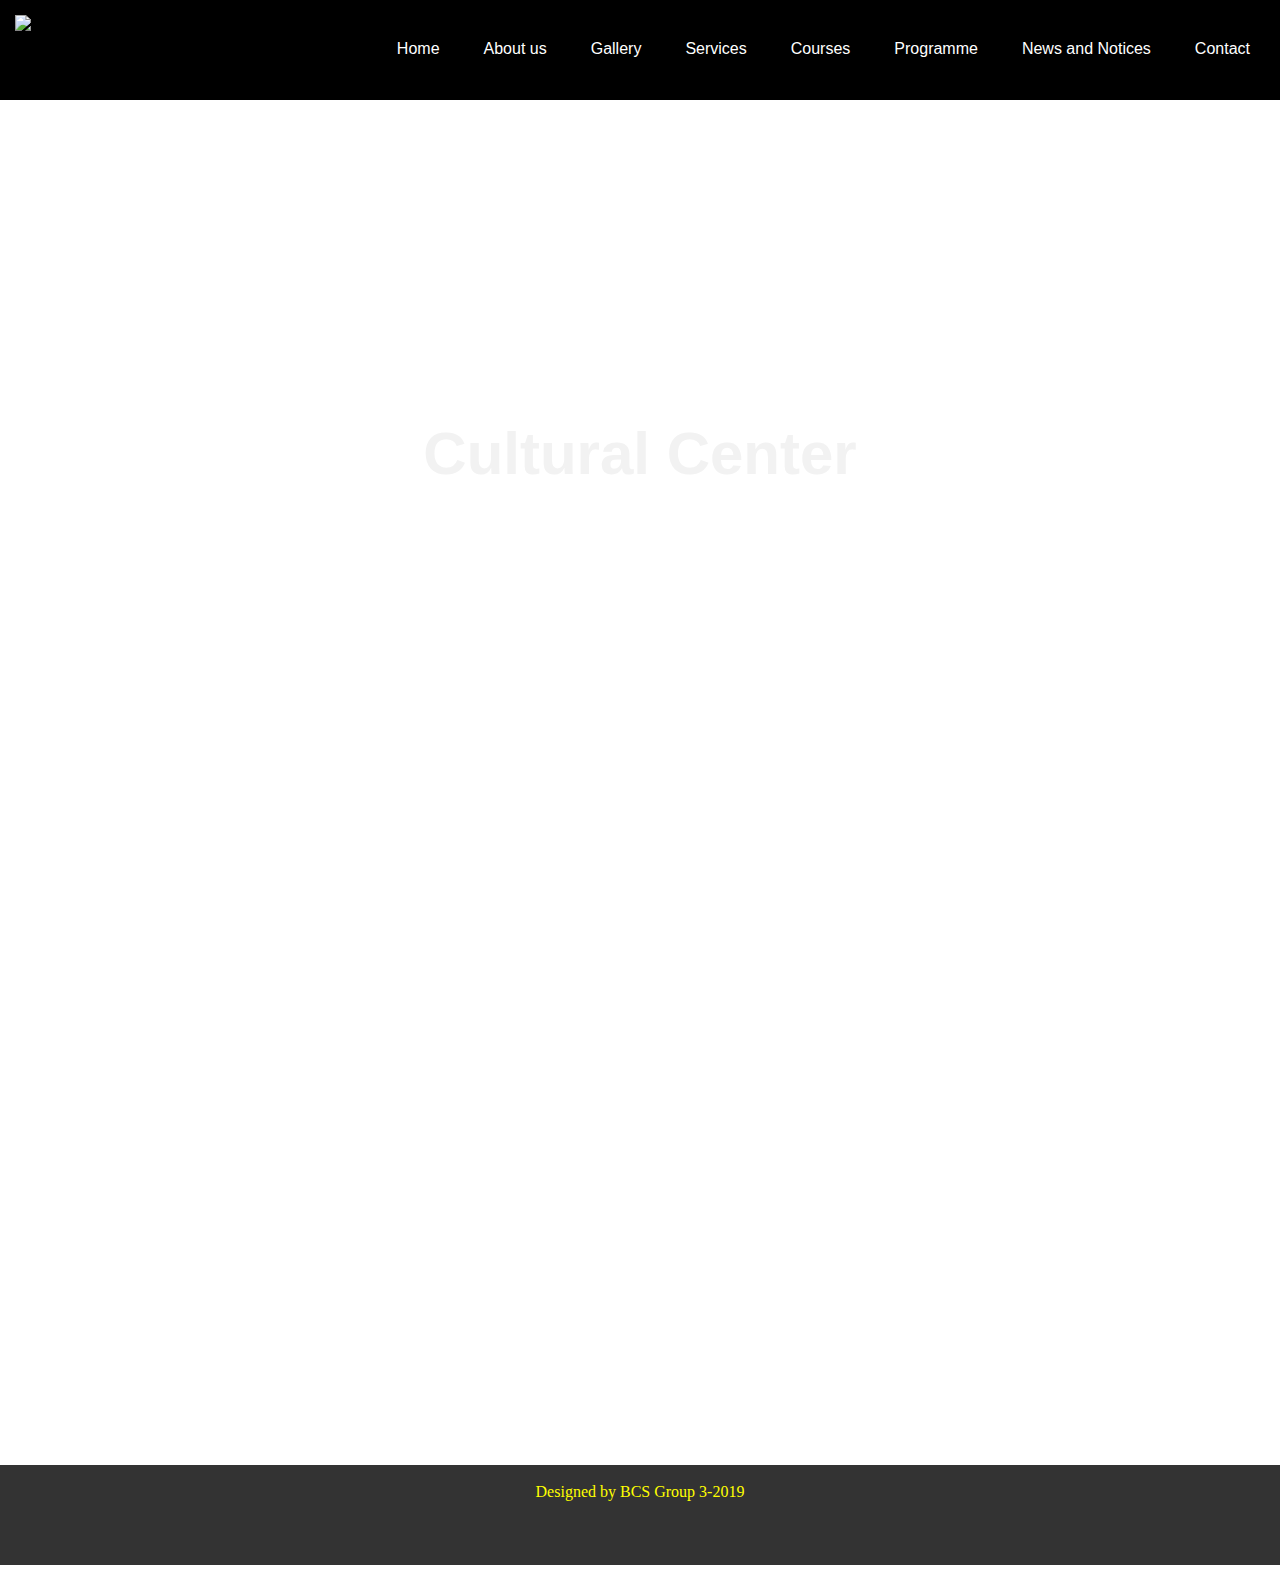
==== Index.html @ 13e873e1 "Include Files" ====
<!DOCTYPE html>
<head>
<title>Home</title>
	<meta name="description" content="This page is about the cultural center of University of Ruhuna">
	<meta name="keywords" content="University,Ruhuna,cultural center">
	<link href="home.css" rel="stylesheet" type="text/css"> 
</head>
<body>
	<header>
		<div class="container">
		<div class="nav-bar">
		<img src="image/logo.png" class="logo1">
		
	
		<ul class="menu">
			<li><a href="Index.html">Home</a></li>
			<li><a href="aboutus.html">About us</a></li>
			<li><a href="Gallery.html">Gallery</a></li>
			<li><a href="services.html">Services</a></li>
			<li><a href="courses.html">Courses</a></li>
			<li><a href="programme.html">Programme</a></li>
			<li><a href="notices.html">News and Notices</a></li>
			<li><a href="contactdetails.html">Contact</a></li>
		
		</ul>
		</div>
	</header>
	<div class="pic">
		<div class="introduction">
		<h1>University of Ruhuna</h1>
		<h2 color="black">Cultural Center</h2></div>
	</div>

	<footer>
		<div class="footer1"><br>
			<p style="text-align:center"><font color="yellow">Designed by BCS Group 3-2019</font></p>
		</div>
	</footer>
</body>
</html>
---- home.css ----
*
{
	margin: 0;
	padding: 0;
}
.pic
{
	background-image:url("image/home.jpg");
	margin-top:10px;
	padding-top:5px;
	height: 150vh;
	width:100%;
	background-size: cover;
	background-position: middle;
}


.container
{ 
	width: 100%;
	
}
.nav-bar
{
	background-color: rgb(0,0,0,1);
	width: 100%;
	height: 100px;
}
.logo1
{
	margin: 15px ;
	height: 60px;
}


.menu
{
	float: right;
	list-style: none;
	margin: 10px;
}

.menu li
{
	
	display: inline-block;
	margin: 30px 20px;
}

.menu li a
{
	
	color: #fff;
	padding: px 10px;
	font-family: sans-serif;
	letter-spacing: 0px;
	border: 1px  #fff;
	text-decoration: none;
}

.menu li a:hover
{
	background: #fff;
	transition: .2s;
	color: #000;
}

.introduction
{
	position: relative;
	text-align: center;
	font-family: sans-serif;
	color: #000000;
	top: 160px;
}

.introduction h1
{
	font-size: 82px;
	margin: 25px;
	color: #fff;
	font-family:"Comic Sans MS", cursive, sans-serif;
}

.introduction h2
{
	font-size:60px;
	margin: 25px;
	color: #f2f2f2;
	font-family:"Comic Sans MS", cursive, sans-serif;
}
.footer1
{
	margin-top:0px;
	margin-bottom: 10px;
	background-color: rgb(0,0,0,0.8);
	height: 100px;
	width:100%;
}
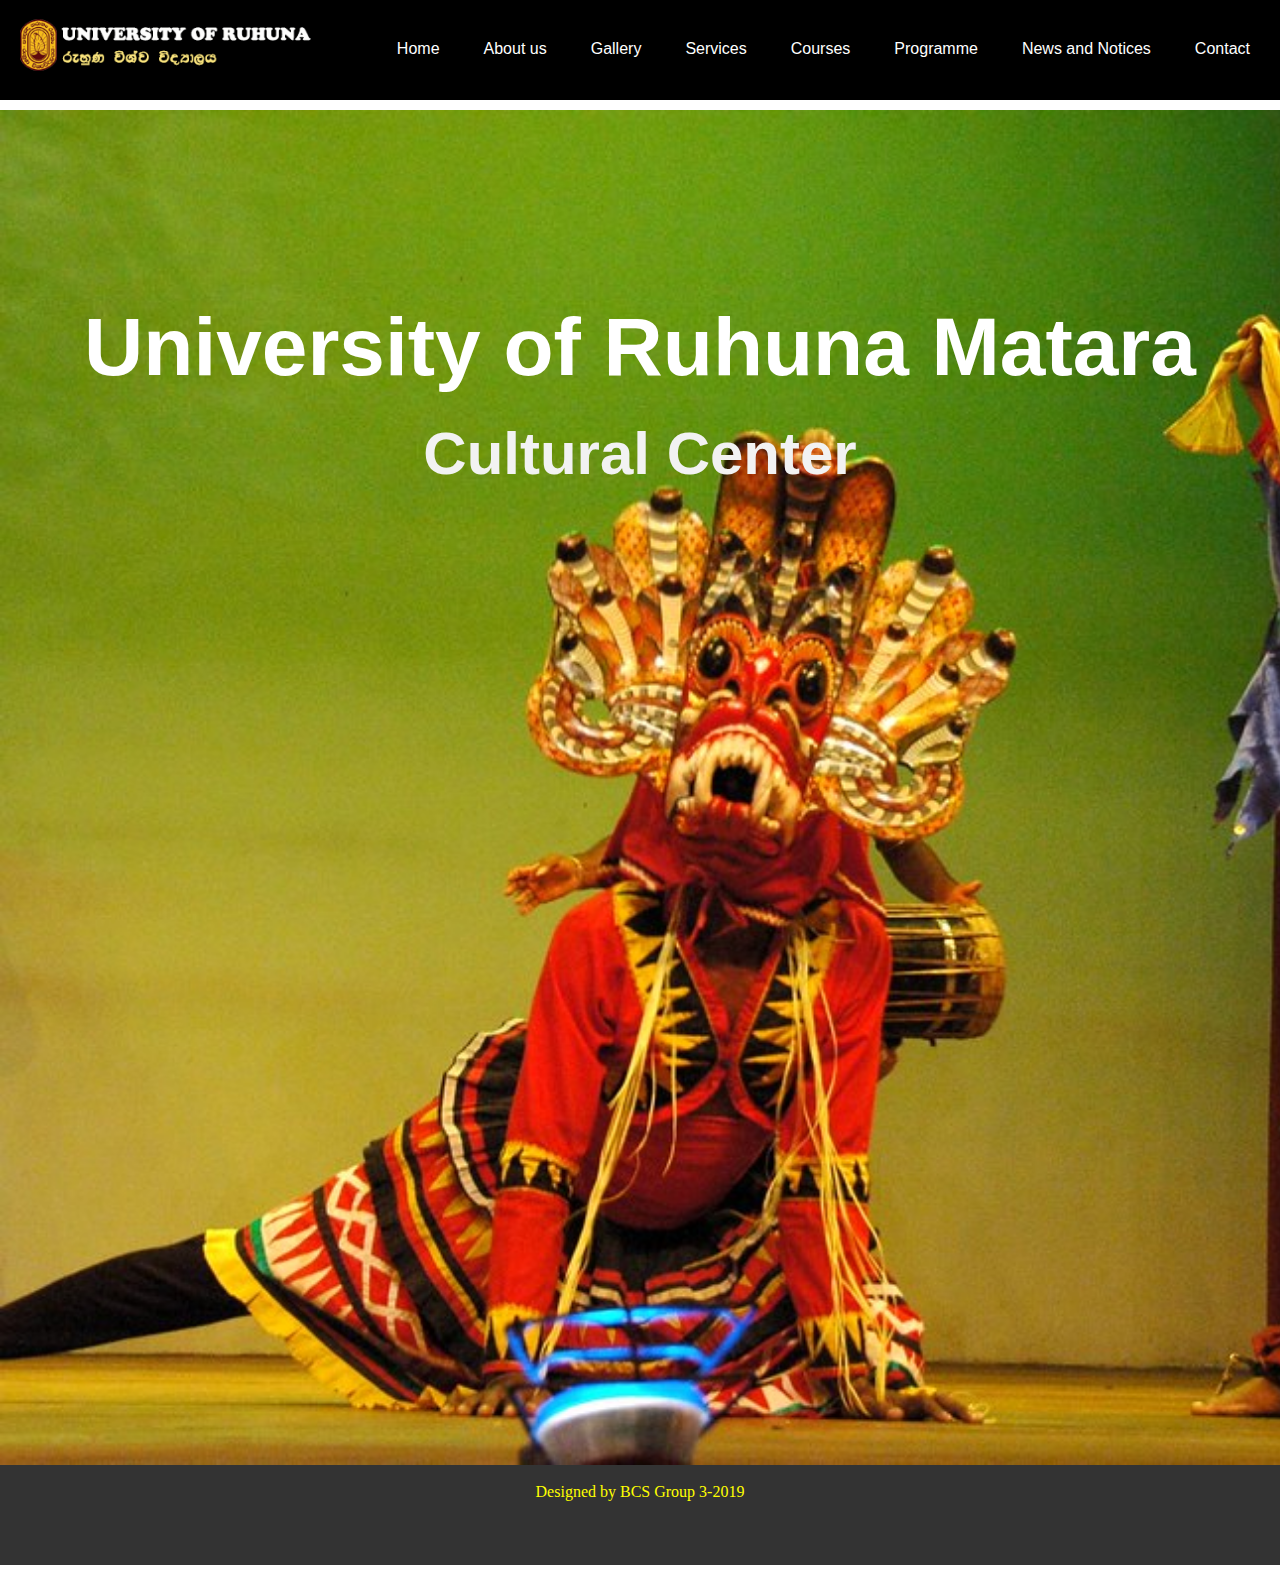
==== commit 2aa47311: "header change" ====
--- a/Index.html
+++ b/Index.html
@@ -27,7 +27,7 @@
 	</header>
 	<div class="pic">
 		<div class="introduction">
-		<h1>University of Ruhuna</h1>
+		<h1>University of Ruhuna Matara</h1>
 		<h2 color="black">Cultural Center</h2></div>
 	</div>
 
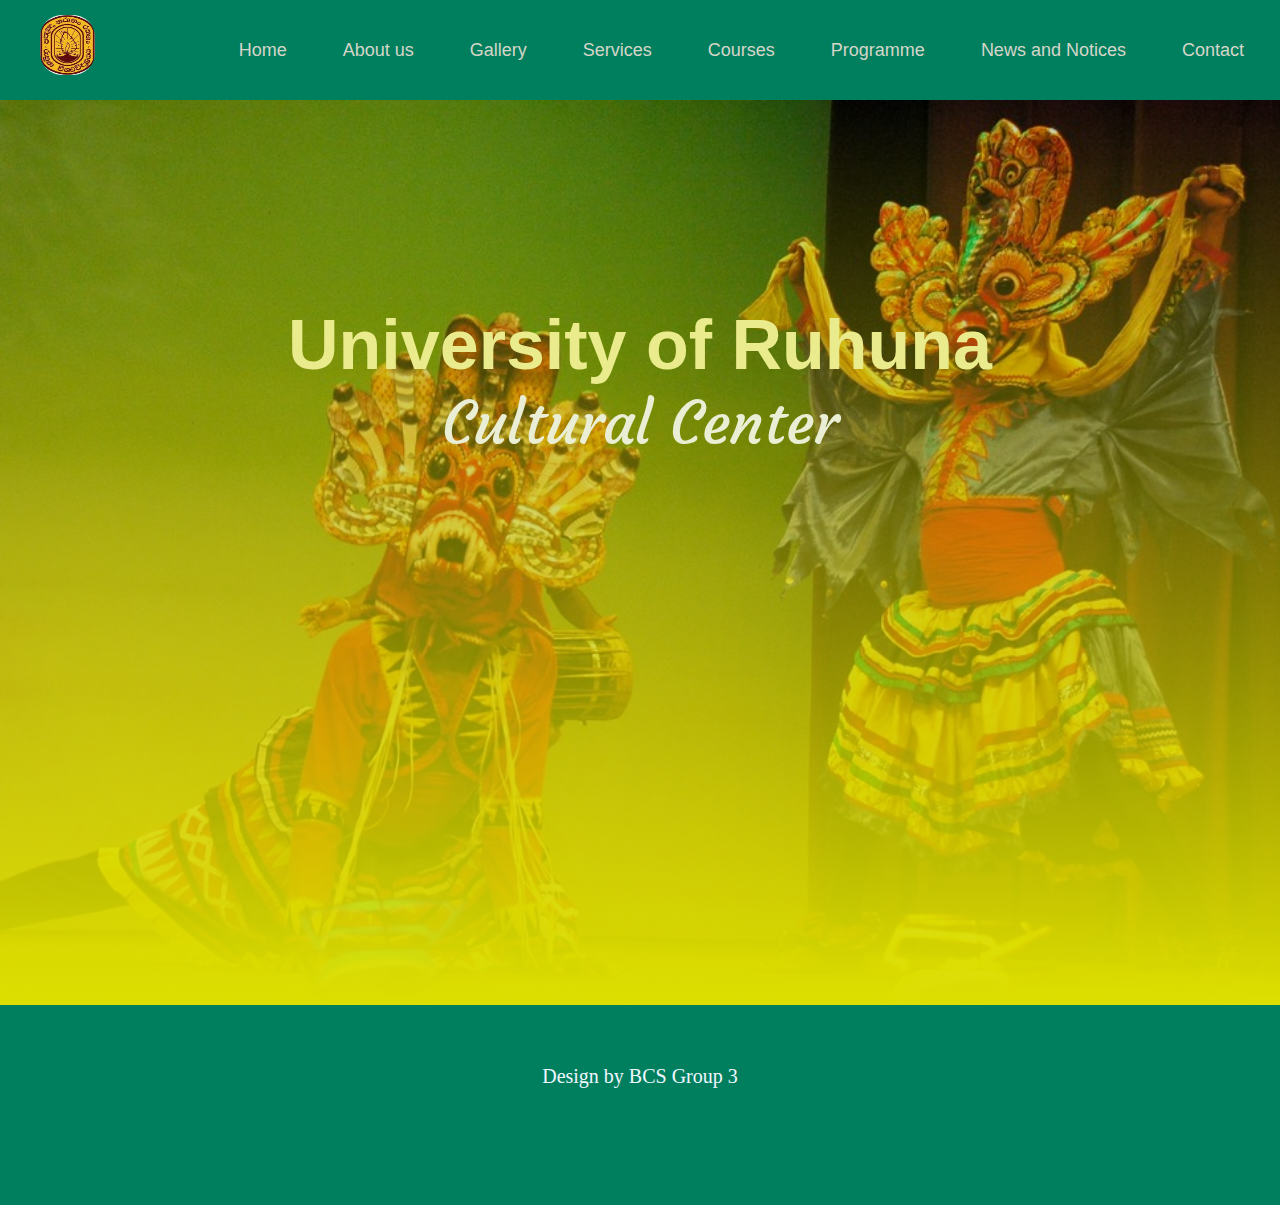
==== commit f07b929e: "change home" ====
--- a/Index.html
+++ b/Index.html
@@ -1,41 +1,44 @@
 <!DOCTYPE html>
-<head>
-<title>Home</title>
-	<meta name="description" content="This page is about the cultural center of University of Ruhuna">
-	<meta name="keywords" content="University,Ruhuna,cultural center">
-	<link href="home.css" rel="stylesheet" type="text/css"> 
-</head>
+	<head>
+		<title>
+			Cultural Center
+		</title>
+		<meta name="description" content="This page is about the cultural center of University of Ruhuna">
+		<meta name="keywords" content="University,Ruhuna,cultural center">
+		<link href="home.css" rel="stylesheet" type="text/css"> 
+	
+	</head>
 <body>
 	<header>
-		<div class="container">
-		<div class="nav-bar">
-		<img src="image/logo.png" class="logo1">
 		
+			<div class="nav-bar">
+				<img src="image/logo.jpg" class="logo1">
+					<ul class="menu">
+						<li><a href="Index.html">Home</a></li>
+						<li><a href="aboutus.html">About us</a></li>
+						<li><a href="Gallery.html">Gallery</a></li>
+						<li><a href="services.html">Services</a></li>
+						<li><a href="courses.html">Courses</a></li>
+						<li><a href="programme.html">Programme</a></li>
+						<li><a href="notices.html">News and Notices</a></li>
+						<li><a href="contactdetails.html">Contact</a></li>
+					</ul>
+			</div>
+	</header>
 	
-		<ul class="menu">
-			<li><a href="Index.html">Home</a></li>
-			<li><a href="aboutus.html">About us</a></li>
-			<li><a href="Gallery.html">Gallery</a></li>
-			<li><a href="services.html">Services</a></li>
-			<li><a href="courses.html">Courses</a></li>
-			<li><a href="programme.html">Programme</a></li>
-			<li><a href="notices.html">News and Notices</a></li>
-			<li><a href="contactdetails.html">Contact</a></li>
-		
-		</ul>
+	<section id="Body">
+		<div class="introduction">
+			<h1>University of Ruhuna</h1>
+		<p color="black">Cultural Center</p>
 		</div>
-	</header>
-	<div class="pic">
-		<div class="introduction">
-		<h1>University of Ruhuna Matara</h1>
-		<h2 color="black">Cultural Center</h2></div>
-	</div>
+	
+	</section>
+	<footer>
+		<p>Design by BCS Group 3<p>
+	</footer>
 
-	<footer>
-		<div class="footer1"><br>
-			<p style="text-align:center"><font color="yellow">Designed by BCS Group 3-2019</font></p>
-		</div>
-	</footer>
+
+	
 </body>
 </html>
 	
--- a/home.css
+++ b/home.css
@@ -1,102 +1,78 @@
-*
-{
-	margin: 0;
-	padding: 0;
-}
-.pic
-{
-	background-image:url("image/home.jpg");
-	margin-top:10px;
-	padding-top:5px;
-	height: 150vh;
-	width:100%;
-	background-size: cover;
-	background-position: middle;
+@import url("https://fonts.googleapis.com/css2?family=Courgette&family=Libre+Baskerville:ital,wght@0,400;0,700;1,400&display=swap");
+* {
+  margin: 0;
+  padding: 0;
 }
 
-
-.container
-{ 
-	width: 100%;
-	
+#Body {
+  background-image: linear-gradient(rgba(0, 0, 0, 0.2), #dddf00),
+    url("image/home.jpg");
+  background-position: center;
+  background-size: cover;
+  padding-top: 5px;
+  height: 100vh;
+  width: 100%;
 }
-.nav-bar
-{
-	background-color: rgb(0,0,0,1);
-	width: 100%;
-	height: 100px;
+.introduction {
+  text-align: center;
+  padding-top: 200px;
 }
-.logo1
-{
-	margin: 15px ;
-	height: 60px;
+.introduction h1 {
+  color: rgb(233, 235, 140);
+  font-size: 70px;
+  font-family: "Comic Sans MS", cursive, sans-serif;
+}
+.introduction p {
+  color: rgb(234, 238, 212);
+  font-size: 60px;
+  font-family: "Courgette", cursive;
 }
 
-
-.menu
-{
-	float: right;
-	list-style: none;
-	margin: 10px;
+.nav-bar {
+  background-color: #007f5f;
+  width: 100%;
+  height: 100px;
+}
+.logo1 {
+  margin-left: 40px;
+  margin-top: 15px;
+  height: 60px;
+  width: 55px;
+  border-radius: 22px;
 }
 
-.menu li
-{
-	
-	display: inline-block;
-	margin: 30px 20px;
+.menu {
+  float: right;
+  list-style: none;
+  margin: 10px;
 }
 
-.menu li a
-{
-	
-	color: #fff;
-	padding: px 10px;
-	font-family: sans-serif;
-	letter-spacing: 0px;
-	border: 1px  #fff;
-	text-decoration: none;
+.menu li {
+  display: inline-block;
+  margin: 30px 20px;
 }
 
-.menu li a:hover
-{
-	background: #fff;
-	transition: .2s;
-	color: #000;
+.menu li a {
+  color: rgb(214, 214, 200);
+  font-size: 18px;
+  padding: 6px;
+  font-family: sans-serif;
+  text-decoration: none;
 }
 
-.introduction
-{
-	position: relative;
-	text-align: center;
-	font-family: sans-serif;
-	color: #000000;
-	top: 160px;
+.menu li a:hover {
+  transition: 0.2s;
+  color: white;
 }
 
-.introduction h1
-{
-	font-size: 82px;
-	margin: 25px;
-	color: #fff;
-	font-family:"Comic Sans MS", cursive, sans-serif;
+footer {
+  background-color: #007f5f;
+  width: 100%;
+  height: 200px;
 }
-
-.introduction h2
-{
-	font-size:60px;
-	margin: 25px;
-	color: #f2f2f2;
-	font-family:"Comic Sans MS", cursive, sans-serif;
+footer p {
+  text-align: center;
+  padding-top: 60px;
+  font-size: 20px;
+  color: aliceblue;
 }
-.footer1
-{
-	margin-top:0px;
-	margin-bottom: 10px;
-	background-color: rgb(0,0,0,0.8);
-	height: 100px;
-	width:100%;
-}
-
-
-	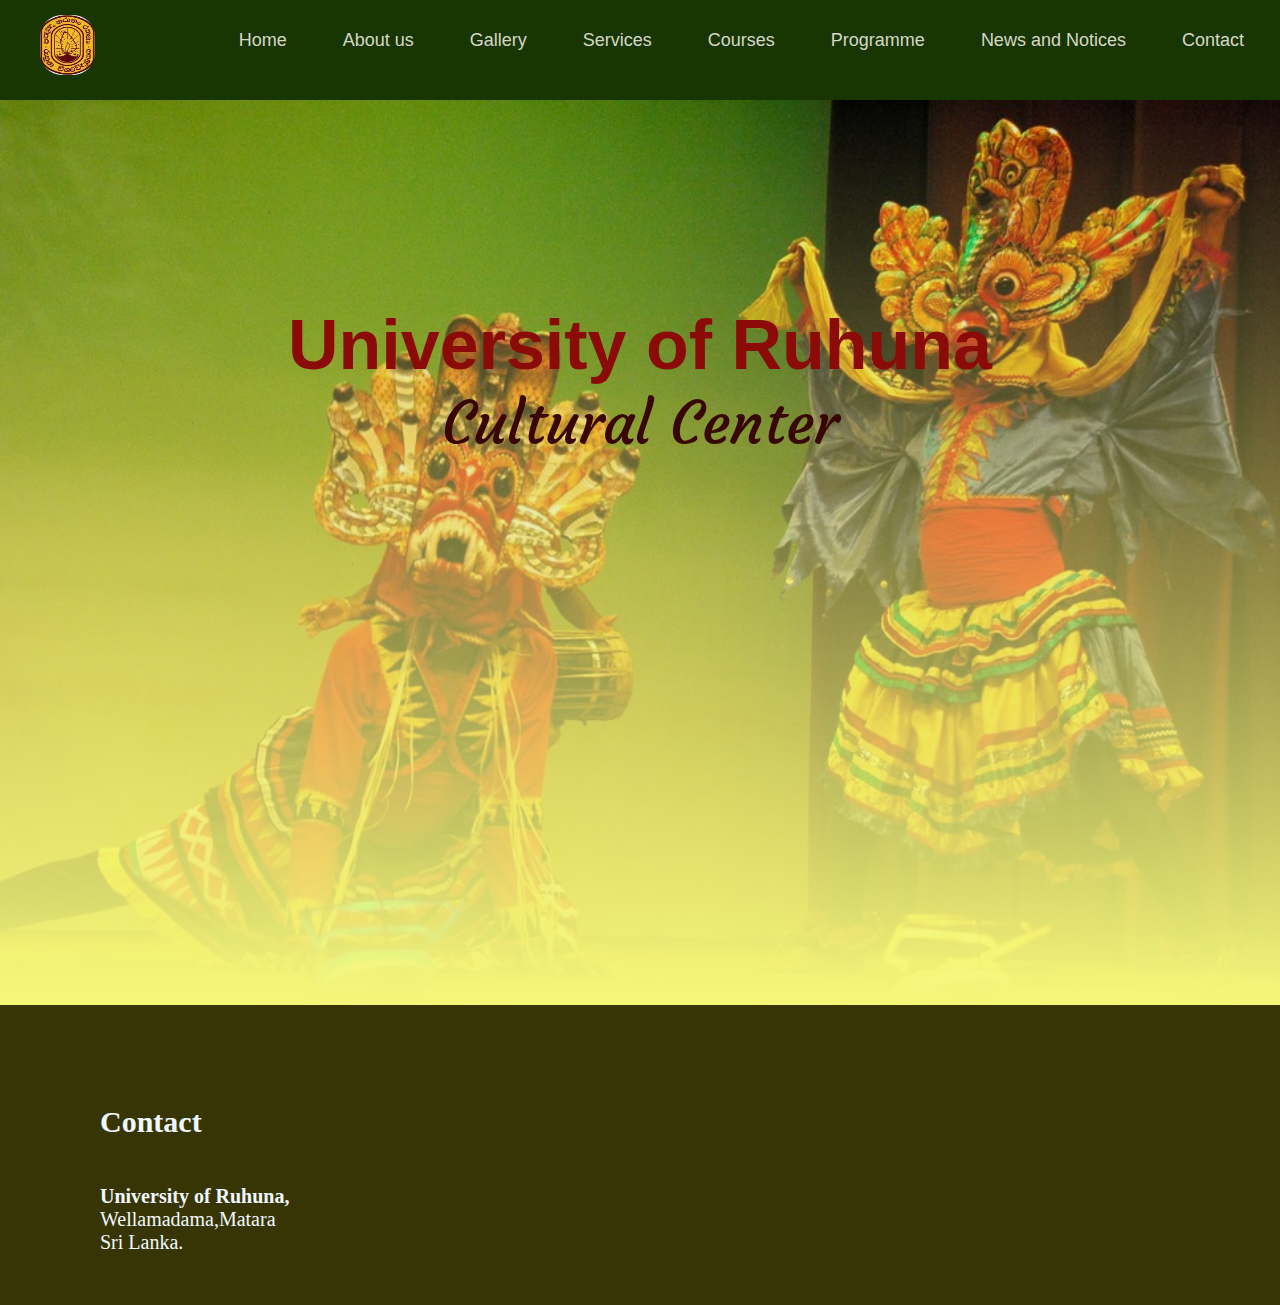
==== commit 41e15a82: "home changed" ====
--- a/Index.html
+++ b/Index.html
@@ -12,7 +12,8 @@
 	<header>
 		
 			<div class="nav-bar">
-				<img src="image/logo.jpg" class="logo1">
+					<img src="image/logo.jpg" class="logo1">
+				
 					<ul class="menu">
 						<li><a href="Index.html">Home</a></li>
 						<li><a href="aboutus.html">About us</a></li>
@@ -33,8 +34,15 @@
 		</div>
 	
 	</section>
+
+	
 	<footer>
-		<p>Design by BCS Group 3<p>
+		<div class="footer1">
+			<h2>Contact</h2>
+			<p><br><br><b>University of Ruhuna,</b><br>Wellamadama,Matara<br>Sri Lanka.</p>
+			</div>
+			
+			
 	</footer>
 
 
--- a/home.css
+++ b/home.css
@@ -5,7 +5,7 @@
 }
 
 #Body {
-  background-image: linear-gradient(rgba(0, 0, 0, 0.2), #dddf00),
+  background-image: linear-gradient(rgba(0, 0, 0, 0.1), #f5f77b),
     url("image/home.jpg");
   background-position: center;
   background-size: cover;
@@ -18,18 +18,18 @@
   padding-top: 200px;
 }
 .introduction h1 {
-  color: rgb(233, 235, 140);
+  color: rgb(138, 11, 7);
   font-size: 70px;
   font-family: "Comic Sans MS", cursive, sans-serif;
 }
 .introduction p {
-  color: rgb(234, 238, 212);
+  color: rgb(56, 6, 3);
   font-size: 60px;
   font-family: "Courgette", cursive;
 }
 
 .nav-bar {
-  background-color: #007f5f;
+  background-color: #183602;
   width: 100%;
   height: 100px;
 }
@@ -39,6 +39,7 @@
   height: 60px;
   width: 55px;
   border-radius: 22px;
+  position: absolute;
 }
 
 .menu {
@@ -49,7 +50,7 @@
 
 .menu li {
   display: inline-block;
-  margin: 30px 20px;
+  margin: 20px 20px;
 }
 
 .menu li a {
@@ -66,13 +67,14 @@
 }
 
 footer {
-  background-color: #007f5f;
+  background-color: #383504;
   width: 100%;
-  height: 200px;
+  height: 300px;
 }
-footer p {
-  text-align: center;
-  padding-top: 60px;
+.footer1 {
+  padding-top: 100px;
+  padding-left: 100px;
   font-size: 20px;
   color: aliceblue;
+  width: 300px;
 }
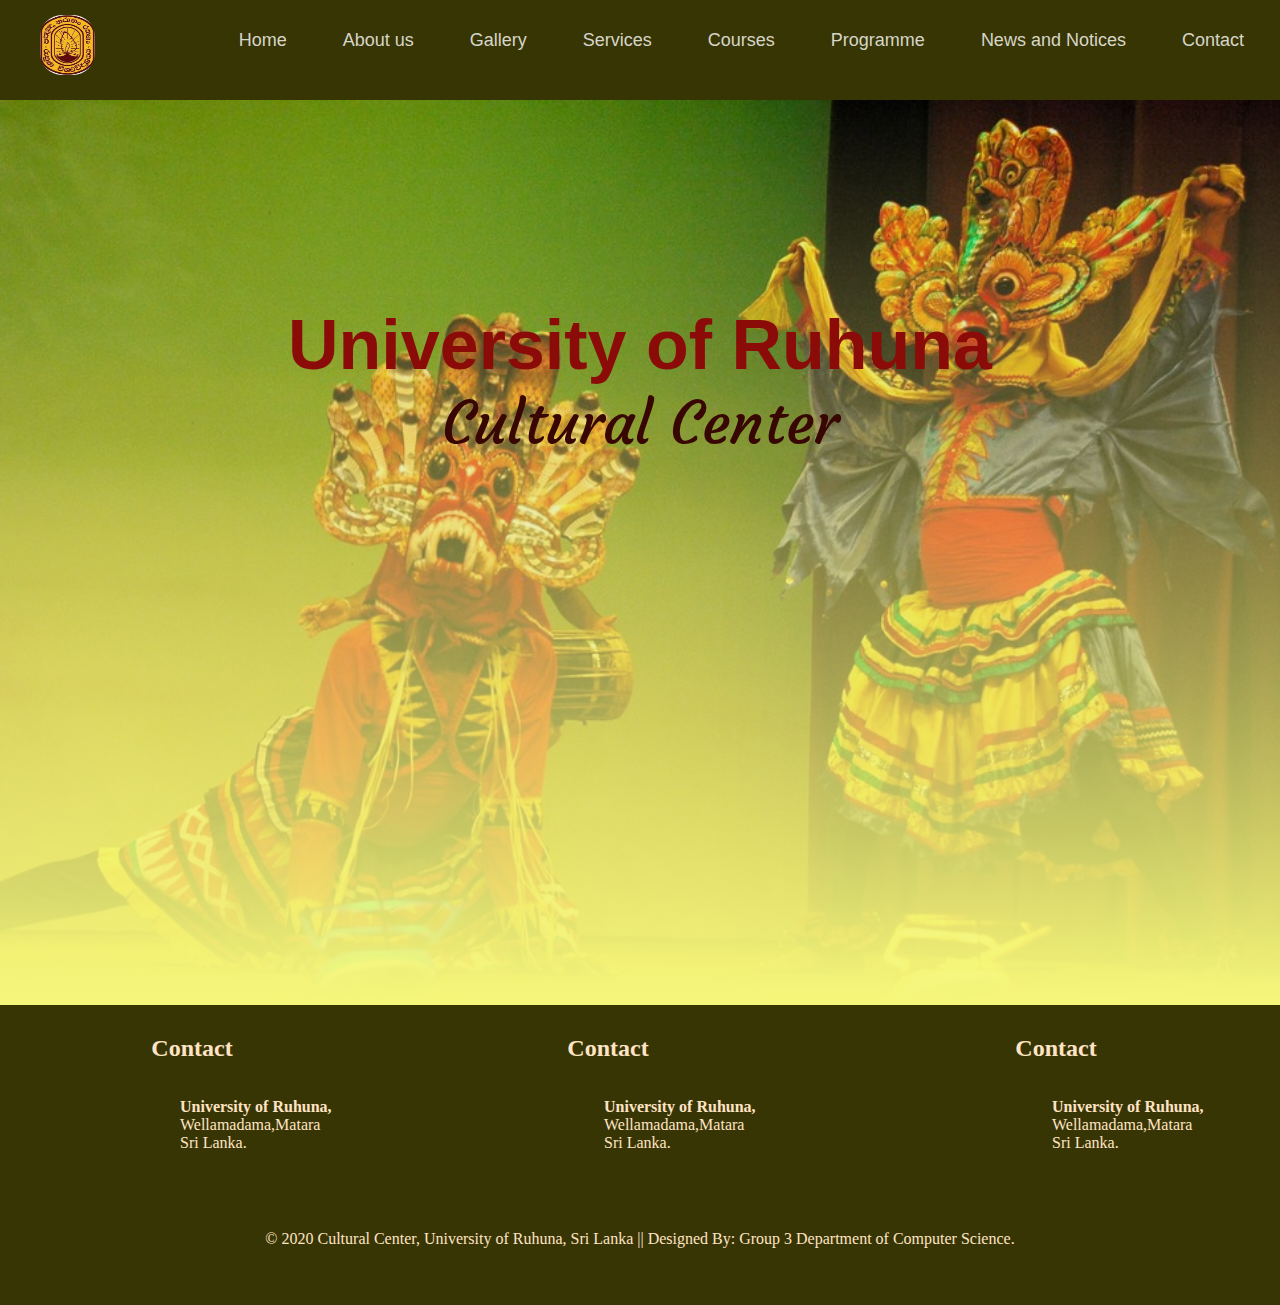
==== commit d64774e0: "Complete Home Page" ====
--- a/Index.html
+++ b/Index.html
@@ -3,8 +3,8 @@
 		<title>
 			Cultural Center
 		</title>
-		<meta name="description" content="This page is about the cultural center of University of Ruhuna">
-		<meta name="keywords" content="University,Ruhuna,cultural center">
+		<meta name="viewport" content="width=device-width, initial-scale=1.0">
+		
 		<link href="home.css" rel="stylesheet" type="text/css"> 
 	
 	</head>
@@ -35,14 +35,25 @@
 	
 	</section>
 
-	
+
 	<footer>
 		<div class="footer1">
 			<h2>Contact</h2>
 			<p><br><br><b>University of Ruhuna,</b><br>Wellamadama,Matara<br>Sri Lanka.</p>
 			</div>
-			
-			
+			<div class="footer2">
+				<h2>Contact</h2>
+				<p><br><br><b>University of Ruhuna,</b><br>Wellamadama,Matara<br>Sri Lanka.</p>
+				</div>
+				<div class="footer2">
+					<h2>Contact</h2>
+					<p><br><br><b>University of Ruhuna,</b><br>Wellamadama,Matara<br>Sri Lanka.</p>
+					</div>
+					<div class="footer3">
+						<p>© 2020 Cultural Center, University of Ruhuna, Sri Lanka  ||
+						Designed By:  Group 3 Department of Computer Science.</p>
+					</div>
+
 	</footer>
 
 
--- a/home.css
+++ b/home.css
@@ -29,7 +29,7 @@
 }
 
 .nav-bar {
-  background-color: #183602;
+  background-color: #383504;
   width: 100%;
   height: 100px;
 }
@@ -70,11 +70,43 @@
   background-color: #383504;
   width: 100%;
   height: 300px;
+  display: flex;
+  flex-wrap: wrap;
+  margin: auto;
 }
 .footer1 {
-  padding-top: 100px;
-  padding-left: 100px;
-  font-size: 20px;
-  color: aliceblue;
-  width: 300px;
+  flex-basis: 30%;
 }
+
+.footer2 {
+  flex-basis: 35%;
+}
+.footer3 {
+  flex-basis: 100%;
+}
+.footer1 h2 {
+  color: bisque;
+  text-align: center;
+  margin-top: 30px;
+}
+
+.footer2 h2 {
+  color: bisque;
+  text-align: center;
+  margin-top: 30px;
+}
+
+.footer1 p {
+  color: bisque;
+  padding-left: 180px;
+}
+
+.footer2 p {
+  color: bisque;
+  padding-left: 220px;
+}
+.footer3 p {
+  color: bisque;
+  text-align: center;
+  padding-top: 20px;
+}
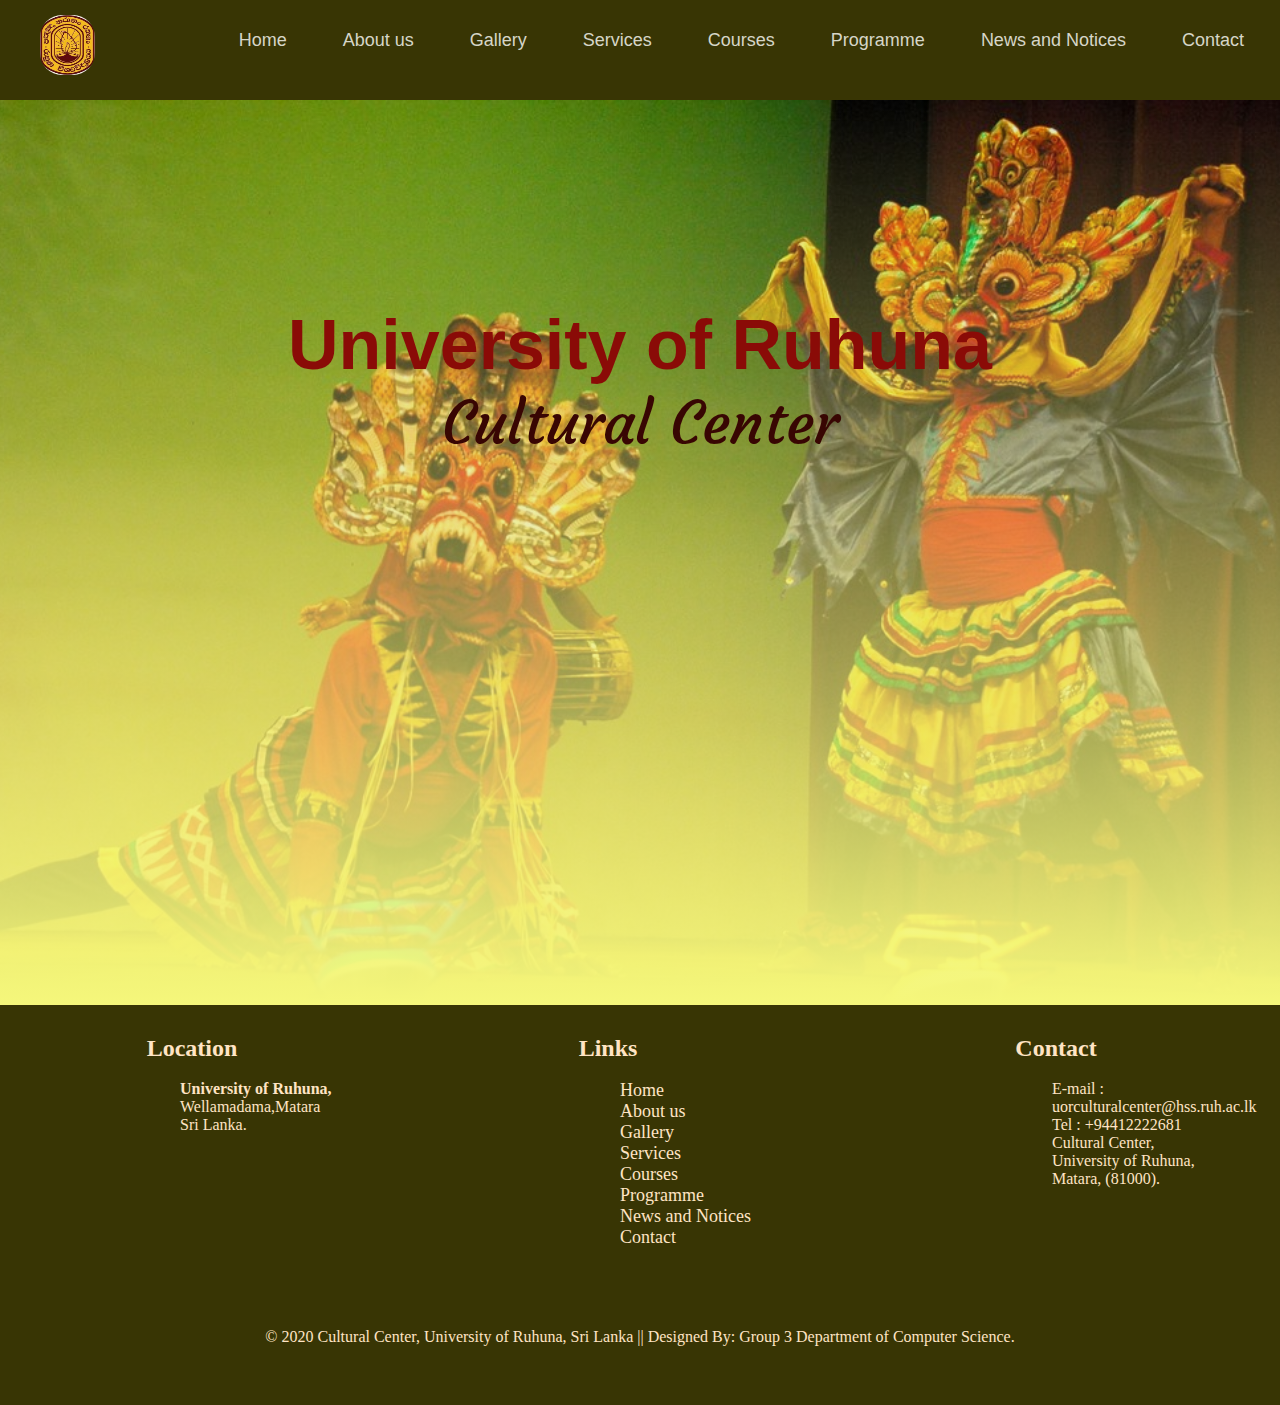
==== commit 9a8cf132: "home page correction" ====
--- a/Index.html
+++ b/Index.html
@@ -38,18 +38,31 @@
 
 	<footer>
 		<div class="footer1">
-			<h2>Contact</h2>
-			<p><br><br><b>University of Ruhuna,</b><br>Wellamadama,Matara<br>Sri Lanka.</p>
+			<h2>Location</h2>
+			<p><br><b>University of Ruhuna,</b><br>Wellamadama,Matara<br>Sri Lanka.</p>
 			</div>
 			<div class="footer2">
-				<h2>Contact</h2>
-				<p><br><br><b>University of Ruhuna,</b><br>Wellamadama,Matara<br>Sri Lanka.</p>
+				<h2>Links</h2>
+				<br>
+				<ul class="menu1">
+					<li><a href="Index.html">Home</a></li>
+					<li><a href="aboutus.html">About us</a></li>
+					<li><a href="Gallery.html">Gallery</a></li>
+					<li><a href="services.html">Services</a></li>
+					<li><a href="courses.html">Courses</a></li>
+					<li><a href="programme.html">Programme</a></li>
+					<li><a href="notices.html">News and Notices</a></li>
+					<li><a href="contactdetails.html">Contact</a></li>
+				
+				</ul>
 				</div>
-				<div class="footer2">
+				<div class="footer3">
 					<h2>Contact</h2>
-					<p><br><br><b>University of Ruhuna,</b><br>Wellamadama,Matara<br>Sri Lanka.</p>
+					<p><br></b>E-mail :<a>	
+						uorculturalcenter@hss.ruh.ac.lk</a><br/>
+					Tel : +94412222681<br/>Cultural Center,<br> University of Ruhuna,<br> Matara, (81000).</p>
 					</div>
-					<div class="footer3">
+					<div class="footer4">
 						<p>© 2020 Cultural Center, University of Ruhuna, Sri Lanka  ||
 						Designed By:  Group 3 Department of Computer Science.</p>
 					</div>
--- a/home.css
+++ b/home.css
@@ -48,6 +48,18 @@
   margin: 10px;
 }
 
+.menu1 {
+  padding-left: 230px;
+  list-style: none;
+}
+.menu1 li a {
+  color: bisque;
+  font-size: 18px;
+  padding: 6px;
+
+  text-decoration: none;
+}
+
 .menu li {
   display: inline-block;
   margin: 20px 20px;
@@ -69,7 +81,7 @@
 footer {
   background-color: #383504;
   width: 100%;
-  height: 300px;
+  height: 400px;
   display: flex;
   flex-wrap: wrap;
   margin: auto;
@@ -82,6 +94,9 @@
   flex-basis: 35%;
 }
 .footer3 {
+  flex-basis: 35%;
+}
+.footer4 {
   flex-basis: 100%;
 }
 .footer1 h2 {
@@ -91,6 +106,11 @@
 }
 
 .footer2 h2 {
+  color: bisque;
+  text-align: center;
+  margin-top: 30px;
+}
+.footer3 h2 {
   color: bisque;
   text-align: center;
   margin-top: 30px;
@@ -107,6 +127,10 @@
 }
 .footer3 p {
   color: bisque;
+  padding-left: 220px;
+}
+.footer4 p {
+  color: bisque;
   text-align: center;
   padding-top: 20px;
 }
